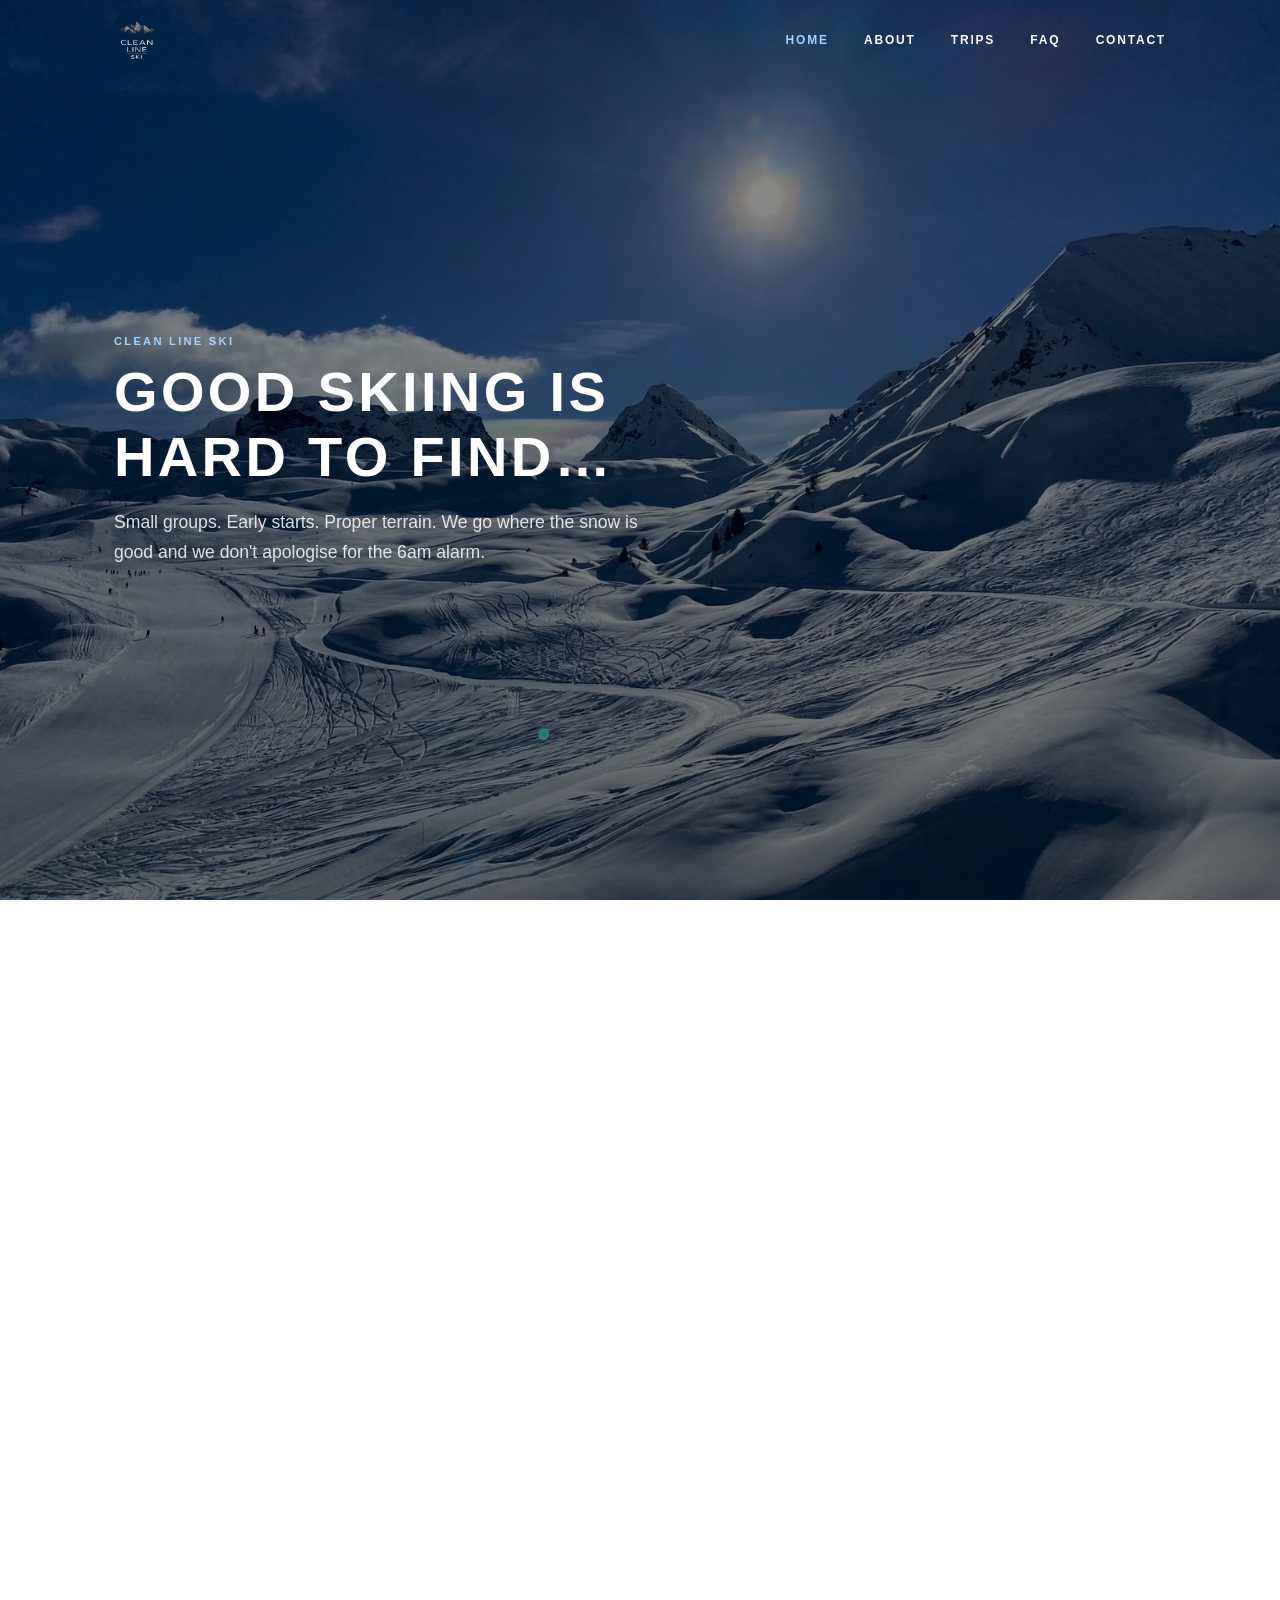
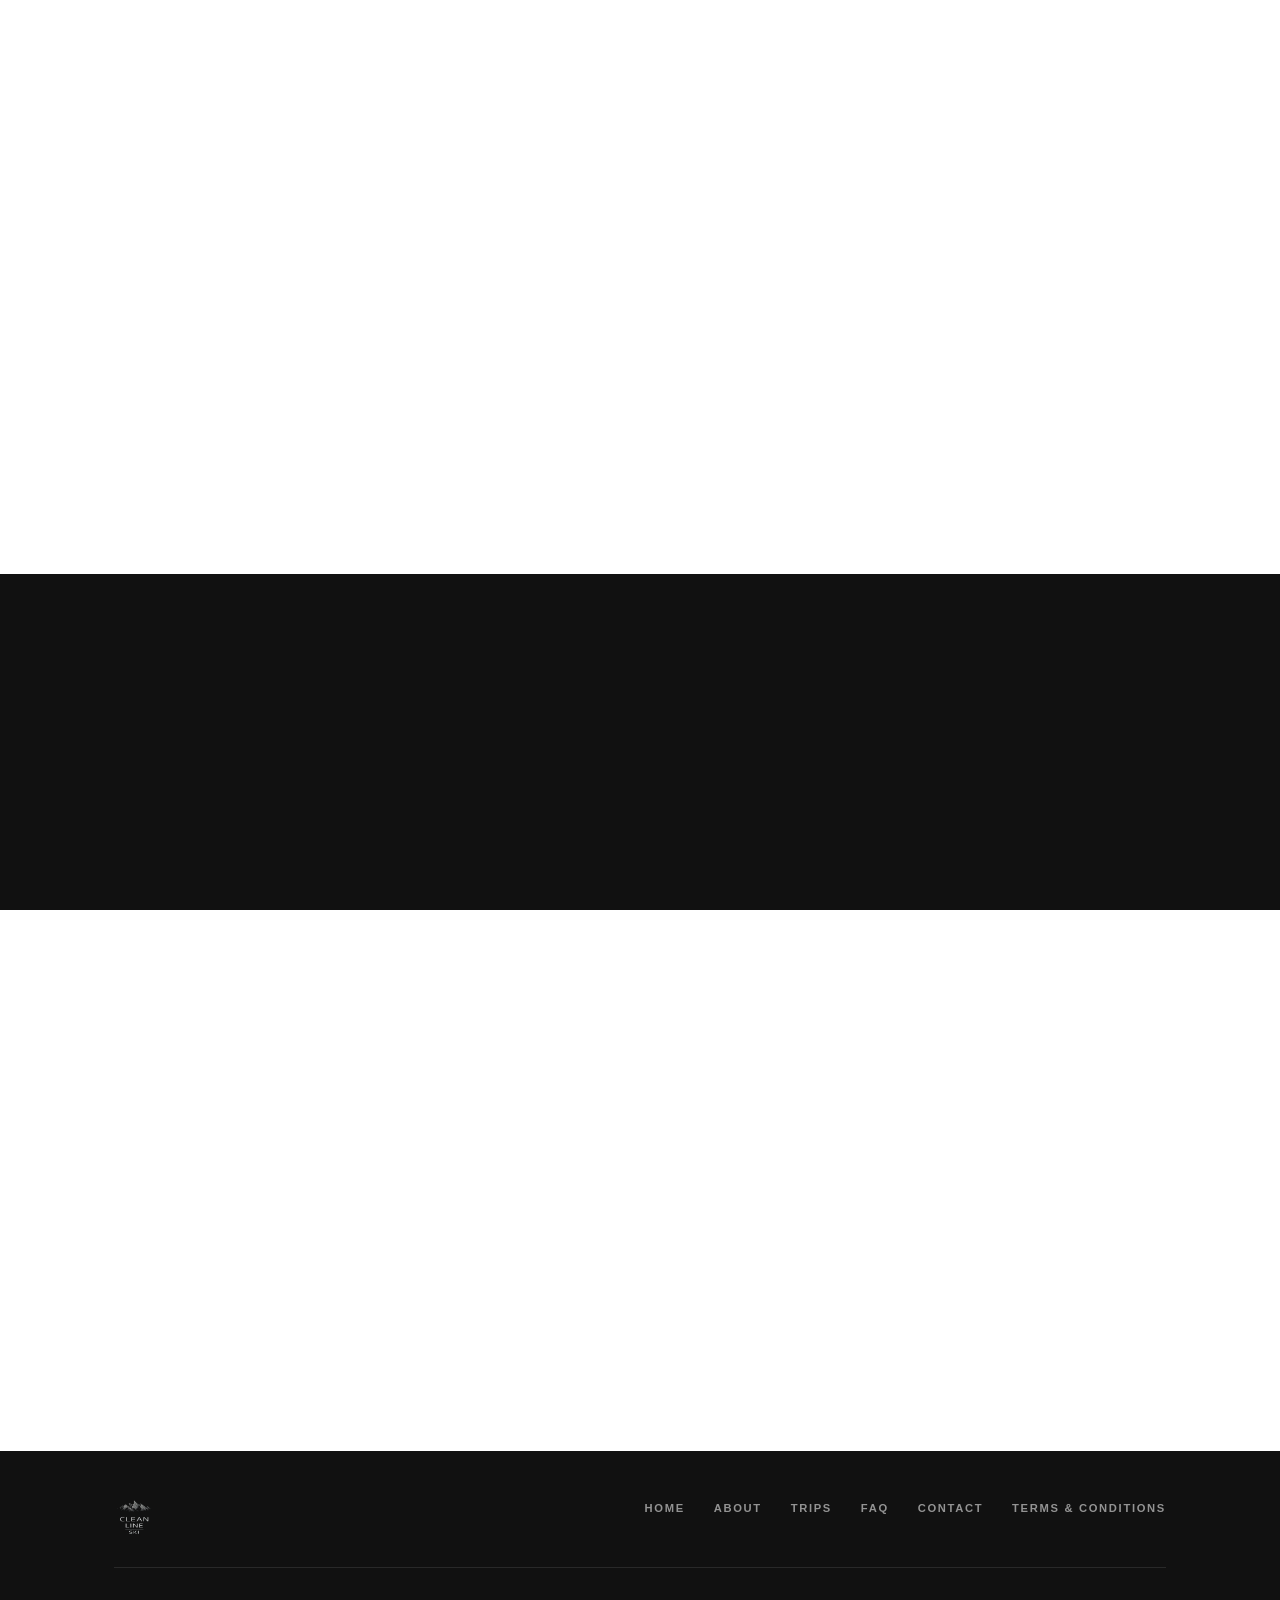
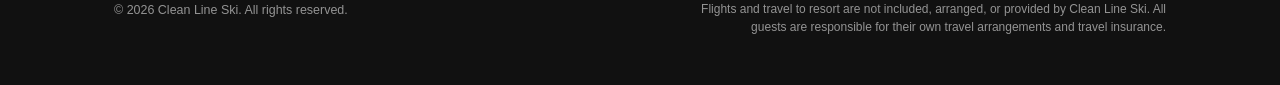
==== index.html @ 4e8e961f "Add files via upload" ====
<!DOCTYPE html>
<html lang="en">
<head>
  <meta charset="UTF-8" />
  <meta name="viewport" content="width=device-width, initial-scale=1.0" />
  <title>Clean Line Ski — Premium Ski Trips for Serious Skiers</title>
  <meta name="description" content="Small-group, guided ski trips to Verbier and Val d'Isère for confident and advanced skiers. Early starts, no compromise, no crowds." />
  <link rel="canonical" href="https://cleanlineski.co.uk/" />

  <!-- OG / Twitter -->
  <meta property="og:type" content="website" />
  <meta property="og:title" content="Clean Line Ski — Premium Ski Trips for Serious Skiers" />
  <meta property="og:description" content="Small-group, guided ski trips to Verbier and Val d'Isère for confident and advanced skiers." />
  <meta property="og:url" content="https://cleanlineski.co.uk/" />
  <meta name="twitter:card" content="summary_large_image" />
  <meta name="twitter:title" content="Clean Line Ski" />
  <meta name="twitter:description" content="Small-group ski trips for serious skiers. No queues, no compromise." />

  <!-- Security -->
  <meta http-equiv="Content-Security-Policy" content="default-src 'self'; style-src 'self' https://fonts.googleapis.com; font-src 'self' https://fonts.gstatic.com; script-src 'self'; img-src 'self' data:; form-action https://formspree.io; connect-src https://formspree.io;" />
  <meta name="referrer" content="strict-origin-when-cross-origin" />

  <!-- Fonts -->
  <link rel="preconnect" href="https://fonts.googleapis.com" />
  <link rel="preconnect" href="https://fonts.gstatic.com" crossorigin />
  <link href="https://fonts.googleapis.com/css2?family=Raleway:wght@500;600;700&family=Inter:wght@300;400;500&display=swap" rel="stylesheet" />

  <link rel="stylesheet" href="css/style.css" />

  <!-- JSON-LD -->
  <script type="application/ld+json">
  {
    "@context": "https://schema.org",
    "@type": "TravelAgency",
    "name": "Clean Line Ski",
    "url": "https://cleanlineski.co.uk",
    "description": "Premium small-group ski trips to Verbier and Val d'Isère for confident and advanced skiers.",
    "email": "info@cleanlineski.co.uk",
    "areaServed": "GB"
  }
  </script>
</head>
<body>

  <a href="#main" class="skip-link">Skip to content</a>

  <!-- NAV -->
  <header class="site-header" role="banner">
    <div class="nav-inner">
      <a href="/" class="nav-logo" aria-label="Clean Line Ski home">
        <img src="images/footer_logo.webp" alt="Clean Line Ski" class="logo-light" />
        <img src="images/logo.webp" alt="Clean Line Ski" class="logo-dark" />
      </a>
      <nav class="nav-links" aria-label="Main navigation">
        <a href="/" class="active">Home</a>
        <a href="about.html">About</a>
        <a href="trips.html">Trips</a>
        <a href="faq.html">FAQ</a>
        <a href="contact.html">Contact</a>
      </nav>
      <button class="nav-toggle" aria-label="Open menu" aria-expanded="false" aria-controls="mobile-nav">
        <span></span><span></span><span></span>
      </button>
    </div>
  </header>

  <!-- MOBILE NAV -->
  <nav id="mobile-nav" class="nav-mobile" aria-label="Mobile navigation">
    <a href="/">Home</a>
    <a href="about.html">About</a>
    <a href="trips.html">Trips</a>
    <a href="faq.html">FAQ</a>
    <a href="contact.html">Contact</a>
  </nav>

  <main id="main">

    <!-- HERO -->
    <section class="hero" aria-label="Hero">
      <div class="hero__bg" role="img" aria-label="Skier on pristine alpine terrain"></div>
      <div class="hero__content">
        <span class="label">Clean Line Ski</span>
        <h1>Good Skiing Is<br />Hard to Find…</h1>
        <p>Small groups. Early starts. Proper terrain. We go where the snow is good and we don't apologise for the 6am alarm.</p>
      </div>
    </section>

    <!-- WHY CLS -->
    <section class="section" id="why">
      <div class="container">
        <div class="why-cls fade-in">
          <div class="why-cls__text">
            <span class="label">The Idea</span>
            <h2>Ski Trips Done Differently</h2>
            <p>Most ski holidays involve battling lift queues, waiting for stragglers, and spending half the day in a restaurant. Clean Line Ski was built on a different premise: get out early, find the good snow, ski with people who share your standards.</p>
            <p>We keep groups small, pick our resorts carefully, and run every trip ourselves. No sales team. No junior guides. Just people who love skiing — operating with a bit of obsession.</p>
            <a href="about.html" class="btn btn--outline">About Us</a>
          </div>
          <div class="why-cls__img">
            <img src="images/hero_image.webp" alt="Clean mountain skiing terrain" loading="lazy" />
          </div>
        </div>
      </div>
    </section>

    <!-- TRIPS TEASER -->
    <section class="section" style="background: var(--surface);" id="trips">
      <div class="container">
        <div class="section-header fade-in">
          <span class="label">2025 / 2026 Season</span>
          <h2>The Trips</h2>
          <p>Two trips. Two iconic resorts. Both deliberately small. Both run properly.</p>
        </div>
        <div class="trip-cards">
          <div class="trip-card fade-in">
            <div class="trip-card__resort">Verbier</div>
            <div class="trip-card__dates">February 2026 · 7 nights</div>
            <div class="trip-card__detail">Max 6 skiers · All-mountain / off-piste</div>
            <div class="trip-card__detail">Advanced / expert level</div>
            <div class="trip-card__price">From £1,950</div>
            <a href="trips.html#verbier" class="btn btn--primary">View Trip</a>
          </div>
          <div class="trip-card fade-in">
            <div class="trip-card__resort">Val d'Isère</div>
            <div class="trip-card__dates">March 2026 · 7 nights</div>
            <div class="trip-card__detail">Max 6 skiers · All-mountain / off-piste</div>
            <div class="trip-card__detail">Confident intermediate+ level</div>
            <div class="trip-card__price">From £1,750</div>
            <a href="trips.html#valdisere" class="btn btn--primary">View Trip</a>
          </div>
          <div class="trip-card fade-in">
            <div class="trip-card__resort">New for 2027</div>
            <div class="trip-card__dates">Dates TBC</div>
            <div class="trip-card__detail">A third resort is in planning</div>
            <div class="trip-card__detail">Register interest for early access</div>
            <div class="trip-card__price">TBC</div>
            <a href="contact.html" class="btn btn--outline">Register Interest</a>
          </div>
        </div>
        <div style="text-align:center; margin-top: 2.5rem;" class="fade-in">
          <a href="trips.html" class="btn btn--primary">View All Trips</a>
        </div>
      </div>
    </section>

    <!-- MANIFESTO -->
    <section class="manifesto" aria-label="Manifesto">
      <div class="manifesto__inner fade-in">
        <p class="manifesto__quote">"We're not interested in the easy option. We're here for the good skiing — the kind you have to earn."</p>
        <p class="manifesto__attr">— Clean Line Ski</p>
      </div>
    </section>

    <!-- WHO IT'S FOR -->
    <section class="section" id="who">
      <div class="container">
        <div style="max-width: 680px;" class="fade-in">
          <span class="label">Who It's For</span>
          <h2>This Trip Is For You If…</h2>
          <ul class="who-list">
            <li>You ski confidently on black runs and want more than that</li>
            <li>You're done with hour-long lift queues and crowded pistes</li>
            <li>You want to be on the hill by 8am, not at the bottom by 11</li>
            <li>You ski with a small group of like-minded people, not a coach party</li>
            <li>You want a trip that's been planned obsessively, not packaged generically</li>
          </ul>
          <a href="contact.html" class="btn btn--primary">Make an Enquiry</a>
        </div>
      </div>
    </section>

  </main>

  <!-- FOOTER -->
  <footer class="site-footer" role="contentinfo">
    <div class="footer-inner">
      <div class="footer-top">
        <a href="/" class="footer-logo" aria-label="Clean Line Ski home">
          <img src="images/footer_logo.webp" alt="Clean Line Ski" />
        </a>
        <nav class="footer-links" aria-label="Footer navigation">
          <a href="/">Home</a>
          <a href="about.html">About</a>
          <a href="trips.html">Trips</a>
          <a href="faq.html">FAQ</a>
          <a href="contact.html">Contact</a>
          <a href="terms.html">Terms &amp; Conditions</a>
        </nav>
      </div>
      <div class="footer-bottom">
        <p class="footer-copyright">&copy; 2026 Clean Line Ski. All rights reserved.</p>
        <p class="footer-compliance">Flights and travel to resort are not included, arranged, or provided by Clean Line Ski. All guests are responsible for their own travel arrangements and travel insurance.</p>
      </div>
    </div>
  </footer>

  <script src="js/main.js"></script>
</body>
</html>
---- css/style.css ----
/* ============================================================
   CLEAN LINE SKI — style.css
   ============================================================ */

/* --- Reset & base ------------------------------------------ */
*, *::before, *::after { box-sizing: border-box; margin: 0; padding: 0; }

html { scroll-behavior: smooth; }

body {
  font-family: 'Inter', sans-serif;
  font-weight: 400;
  font-size: 16px;
  line-height: 1.7;
  color: var(--ink);
  background: var(--white);
}

img { display: block; max-width: 100%; height: auto; }
a { color: inherit; text-decoration: none; }
ul { list-style: none; }
button { cursor: pointer; font-family: inherit; }

/* --- Design tokens ----------------------------------------- */
:root {
  --ink:        #111111;
  --blue:       #1666A8;
  --blue-dark:  #0D4F85;
  --blue-light: #9fd4ff;
  --blue-soft:  #E8F3FB;
  --white:      #FFFFFF;
  --surface:    #F8F8F8;
  --mid:        #6B6B6B;
  --border:     #E0E0DC;
  --max-w:      1100px;
}

/* --- Typography -------------------------------------------- */
h1, h2, h3, h4, h5 {
  font-family: 'Raleway', sans-serif;
  font-weight: 600;
  text-transform: uppercase;
  letter-spacing: 0.06em;
  line-height: 1.15;
}

h1 { font-size: clamp(2rem, 5vw, 3.5rem); }
h2 { font-size: clamp(1.5rem, 3.5vw, 2.5rem); }
h3 { font-size: clamp(1.1rem, 2vw, 1.5rem); }
h4 { font-size: 1rem; letter-spacing: 0.1em; }

p { margin-bottom: 1rem; }
p:last-child { margin-bottom: 0; }

.label {
  font-family: 'Raleway', sans-serif;
  font-weight: 600;
  font-size: 0.7rem;
  letter-spacing: 0.2em;
  text-transform: uppercase;
  color: var(--blue);
  display: block;
  margin-bottom: 0.6rem;
}

/* --- Layout helpers ---------------------------------------- */
.container {
  max-width: var(--max-w);
  margin-inline: auto;
  padding-inline: 1.5rem;
}

.section { padding-block: 5rem; }
.section--sm { padding-block: 3rem; }

.text-center { text-align: center; }
.text-mid { color: var(--mid); }

/* --- Buttons ----------------------------------------------- */
.btn {
  display: inline-block;
  padding: 0.75rem 2rem;
  font-family: 'Raleway', sans-serif;
  font-weight: 700;
  font-size: 0.8rem;
  letter-spacing: 0.12em;
  text-transform: uppercase;
  border-radius: 2px;
  transition: background 0.2s, color 0.2s, border-color 0.2s;
}

.btn--primary {
  background: var(--blue);
  color: var(--white);
  border: 2px solid var(--blue);
}
.btn--primary:hover {
  background: var(--blue-dark);
  border-color: var(--blue-dark);
}

.btn--outline {
  background: transparent;
  color: var(--blue);
  border: 2px solid var(--blue);
}
.btn--outline:hover {
  background: var(--blue);
  color: var(--white);
}

.btn--outline-white {
  background: transparent;
  color: var(--white);
  border: 2px solid var(--white);
}
.btn--outline-white:hover {
  background: var(--white);
  color: var(--ink);
}

/* --- Skip link --------------------------------------------- */
.skip-link {
  position: absolute;
  top: -100%;
  left: 1rem;
  background: var(--blue);
  color: var(--white);
  padding: 0.5rem 1rem;
  z-index: 1000;
  font-size: 0.875rem;
}
.skip-link:focus { top: 0.5rem; }

/* ============================================================
   NAV
   ============================================================ */
.site-header {
  position: fixed;
  top: 0; left: 0; right: 0;
  z-index: 900;
  padding: 1.25rem 0;
  transition: background 0.3s, box-shadow 0.3s, padding 0.3s;
}

.site-header.scrolled {
  background: var(--white);
  box-shadow: 0 1px 6px rgba(0,0,0,0.08);
  padding: 0.9rem 0;
}

.nav-inner {
  max-width: var(--max-w);
  margin-inline: auto;
  padding-inline: 1.5rem;
  display: flex;
  align-items: center;
  justify-content: space-between;
}

.nav-logo img { height: 40px; width: auto; }

/* Logo swap: light logo on dark hero, dark logo on white scrolled nav */
.nav-logo .logo-light { display: block; }
.nav-logo .logo-dark  { display: none; }
.site-header.scrolled .nav-logo .logo-light { display: none; }
.site-header.scrolled .nav-logo .logo-dark  { display: block; }

.nav-links {
  display: flex;
  gap: 2.2rem;
  align-items: center;
}

.nav-links a {
  font-family: 'Raleway', sans-serif;
  font-weight: 700;
  font-size: 0.75rem;
  letter-spacing: 0.15em;
  text-transform: uppercase;
  color: var(--white);
  transition: color 0.2s;
}

.site-header.scrolled .nav-links a { color: var(--ink); }
.nav-links a:hover, .site-header.scrolled .nav-links a:hover { color: var(--blue); }
.nav-links a.active { color: var(--blue); }

/* On transparent nav (dark hero behind) — use light blue for hover/active */
.site-header:not(.scrolled) .nav-links a:hover,
.site-header:not(.scrolled) .nav-links a.active { color: var(--blue-light); }

/* Hamburger */
.nav-toggle {
  display: none;
  flex-direction: column;
  gap: 5px;
  background: none;
  border: none;
  padding: 4px;
  cursor: pointer;
}
.nav-toggle span {
  display: block;
  width: 24px;
  height: 2px;
  background: var(--white);
  transition: background 0.3s, transform 0.3s, opacity 0.3s;
  border-radius: 2px;
}
.site-header.scrolled .nav-toggle span { background: var(--ink); }

.nav-toggle.open span:nth-child(1) { transform: translateY(7px) rotate(45deg); }
.nav-toggle.open span:nth-child(2) { opacity: 0; }
.nav-toggle.open span:nth-child(3) { transform: translateY(-7px) rotate(-45deg); }

/* Mobile nav */
.nav-mobile {
  display: none;
  position: fixed;
  inset: 0;
  background: var(--ink);
  z-index: 800;
  flex-direction: column;
  align-items: center;
  justify-content: center;
  gap: 2.5rem;
}
.nav-mobile.open { display: flex; }
.nav-mobile a {
  font-family: 'Raleway', sans-serif;
  font-weight: 700;
  font-size: 1.6rem;
  letter-spacing: 0.1em;
  text-transform: uppercase;
  color: var(--white);
  transition: color 0.2s;
}
.nav-mobile a:hover { color: var(--blue-light); }

/* ============================================================
   HERO
   ============================================================ */
.hero {
  position: relative;
  min-height: 100svh;
  display: flex;
  align-items: center;
  overflow: hidden;
}

.hero--text-only {
  min-height: 26rem;
  background: var(--ink);
  display: flex;
  align-items: flex-end;
  padding-bottom: 4rem;
}

.hero__bg {
  position: absolute;
  inset: 0;
  background-image: url('../images/hero_image.webp');
  background-size: cover;
  background-position: center;
  z-index: 0;
}
.hero__bg::after {
  content: '';
  position: absolute;
  inset: 0;
  background: linear-gradient(to bottom, rgba(0,0,0,0.45) 0%, rgba(0,0,0,0.55) 100%);
}

.hero__content {
  position: relative;
  z-index: 1;
  max-width: var(--max-w);
  margin-inline: auto;
  padding-inline: 1.5rem;
  width: 100%;
}

.hero--text-only .hero__content { max-width: var(--max-w); }

.hero h1 { color: var(--white); max-width: 820px; }
.hero p { color: rgba(255,255,255,0.85); max-width: 560px; margin-top: 1.2rem; font-size: 1.1rem; }
.hero .hero-cta { margin-top: 2rem; display: flex; gap: 1rem; flex-wrap: wrap; }

/* Labels on dark hero backgrounds use light blue */
.hero .label { color: var(--blue-light); }

/* ============================================================
   HOME — SECTIONS
   ============================================================ */

/* Why CLS */
.why-cls {
  display: grid;
  grid-template-columns: 1fr 1fr;
  gap: 4rem;
  align-items: center;
}
.why-cls__img { border-radius: 2px; overflow: hidden; }
.why-cls__img img { width: 100%; height: 420px; object-fit: cover; }
.why-cls__text { order: -1; }
.why-cls__text h2 { margin-bottom: 1.2rem; }
.why-cls__text p { color: var(--mid); }
.why-cls__text .btn { margin-top: 1.5rem; }

/* Trip cards */
.trip-cards {
  display: grid;
  grid-template-columns: repeat(3, 1fr);
  gap: 1.5rem;
  margin-top: 2.5rem;
}

.trip-card {
  background: var(--surface);
  border: 1px solid var(--border);
  border-radius: 2px;
  padding: 2rem;
  transition: box-shadow 0.2s, transform 0.2s;
}
.trip-card:hover { box-shadow: 0 6px 24px rgba(0,0,0,0.08); transform: translateY(-2px); }
.trip-card__resort { font-family: 'Raleway', sans-serif; font-weight: 700; font-size: 1.15rem; text-transform: uppercase; letter-spacing: 0.08em; margin-bottom: 0.3rem; }
.trip-card__dates { font-size: 0.85rem; color: var(--mid); margin-bottom: 0.75rem; }
.trip-card__detail { font-size: 0.85rem; color: var(--mid); margin-bottom: 0.3rem; }
.trip-card__price { font-family: 'Raleway', sans-serif; font-weight: 700; font-size: 1.3rem; color: var(--blue); margin-top: 1rem; margin-bottom: 1.2rem; }
.trip-card .btn { width: 100%; text-align: center; }

/* Section header */
.section-header { margin-bottom: 3rem; }
.section-header h2 { margin-bottom: 0.6rem; }
.section-header p { color: var(--mid); max-width: 560px; }

/* Manifesto */
.manifesto {
  background: var(--ink);
  padding-block: 5rem;
}
.manifesto__inner {
  max-width: 800px;
  margin-inline: auto;
  padding-inline: 1.5rem;
  text-align: center;
}
.manifesto__quote {
  font-family: 'Raleway', sans-serif;
  font-weight: 700;
  font-size: clamp(1.4rem, 3vw, 2.1rem);
  letter-spacing: 0.04em;
  text-transform: uppercase;
  color: var(--white);
  line-height: 1.3;
}
.manifesto__attr { color: rgba(255,255,255,0.45); font-size: 0.8rem; letter-spacing: 0.15em; text-transform: uppercase; margin-top: 1.5rem; }

/* Who it's for */
.who-list {
  max-width: 680px;
  display: flex;
  flex-direction: column;
  gap: 0.8rem;
  margin-top: 1.8rem;
  margin-bottom: 2rem;
}
.who-list li {
  display: flex;
  align-items: flex-start;
  gap: 0.8rem;
  font-size: 1rem;
  color: var(--mid);
}
.who-list li::before {
  content: '→';
  color: var(--blue);
  font-weight: 700;
  flex-shrink: 0;
  margin-top: 0.1rem;
}

/* ============================================================
   ABOUT
   ============================================================ */
.story-block {
  max-width: 700px;
  margin-inline: auto;
  text-align: center;
  color: var(--mid);
}
.story-block h2 { margin-bottom: 1.5rem; color: var(--ink); }

.presence {
  display: grid;
  grid-template-columns: 1fr 1fr;
  gap: 4rem;
  align-items: center;
}
.presence__img { border-radius: 2px; overflow: hidden; }
.presence__img img { width: 100%; height: 400px; object-fit: cover; }
.presence__text h2 { margin-bottom: 1rem; }
.presence__text p { color: var(--mid); }

/* Values */
.values-list {
  margin-top: 2.5rem;
  border-top: 1px solid var(--border);
}
.values-list__item {
  display: grid;
  grid-template-columns: 220px 1fr;
  gap: 2rem;
  padding: 1.6rem 0;
  border-bottom: 1px solid var(--border);
  align-items: start;
}
.values-list__label {
  font-family: 'Raleway', sans-serif;
  font-weight: 700;
  font-size: 0.85rem;
  letter-spacing: 0.12em;
  text-transform: uppercase;
  color: var(--blue);
  padding-top: 0.1rem;
}
.values-list__desc { color: var(--mid); }

/* CTA section */
.cta-section {
  background: var(--surface);
  text-align: center;
  padding-block: 4rem;
}
.cta-section h2 { margin-bottom: 0.8rem; }
.cta-section p { color: var(--mid); margin-bottom: 2rem; }

/* ============================================================
   TRIPS
   ============================================================ */
.trip-block {
  background: var(--white);
  border: 1px solid var(--border);
  border-radius: 2px;
  overflow: hidden;
  margin-bottom: 2rem;
}
.trip-block + .trip-block { margin-top: 0; }

.trip-block__header {
  background: var(--ink);
  color: var(--white);
  padding: 1.8rem 2rem;
  display: flex;
  justify-content: space-between;
  align-items: flex-start;
  flex-wrap: wrap;
  gap: 0.5rem;
}
.trip-block__title { font-family: 'Raleway', sans-serif; font-weight: 700; font-size: 1.6rem; text-transform: uppercase; letter-spacing: 0.08em; }
.trip-block__dates { font-size: 0.85rem; color: rgba(255,255,255,0.6); text-transform: uppercase; letter-spacing: 0.1em; margin-top: 0.2rem; }
.trip-block__price { font-family: 'Raleway', sans-serif; font-weight: 700; font-size: 1.8rem; color: var(--white); text-align: right; }
.trip-block__price-label { font-size: 0.7rem; letter-spacing: 0.12em; text-transform: uppercase; color: rgba(255,255,255,0.5); display: block; text-align: right; }

.trip-block__body { padding: 2rem; }

.trip-meta {
  display: flex;
  flex-wrap: wrap;
  gap: 0.6rem 2rem;
  margin-bottom: 1.5rem;
  padding-bottom: 1.5rem;
  border-bottom: 1px solid var(--border);
}
.trip-meta__item { font-size: 0.85rem; }
.trip-meta__item strong { font-weight: 600; display: block; text-transform: uppercase; font-size: 0.7rem; letter-spacing: 0.12em; color: var(--mid); }

.trip-block__desc { color: var(--mid); margin-bottom: 1.5rem; }

.trip-availability {
  display: inline-block;
  font-size: 0.75rem;
  font-weight: 600;
  text-transform: uppercase;
  letter-spacing: 0.1em;
  padding: 0.3rem 0.8rem;
  border-radius: 2px;
  margin-bottom: 1.2rem;
}
.trip-availability--open { background: #E6F4EA; color: #2E7D32; }
.trip-availability--limited { background: #FFF3E0; color: #E65100; }

.trip-block__actions { display: flex; gap: 1rem; flex-wrap: wrap; align-items: center; }

/* Compliance block */
.compliance-block {
  background: var(--blue-soft);
  border: 1px solid #C5DFF0;
  border-radius: 2px;
  padding: 1.5rem 2rem;
  margin-top: 3rem;
}
.compliance-block h3 { font-size: 0.8rem; letter-spacing: 0.15em; margin-bottom: 0.6rem; color: var(--ink); }
.compliance-block p { font-size: 0.85rem; color: var(--mid); }

/* ============================================================
   FAQ
   ============================================================ */
.faq-list { max-width: 780px; margin-inline: auto; margin-top: 1rem; }

.faq-item { border-bottom: 1px solid var(--border); }
.faq-item:first-child { border-top: 1px solid var(--border); }

.faq-question {
  width: 100%;
  display: flex;
  justify-content: space-between;
  align-items: center;
  gap: 1rem;
  background: none;
  border: none;
  padding: 1.3rem 0;
  text-align: left;
  font-family: 'Raleway', sans-serif;
  font-weight: 700;
  font-size: 0.95rem;
  letter-spacing: 0.05em;
  text-transform: uppercase;
  color: var(--ink);
  transition: color 0.2s;
}
.faq-question:hover { color: var(--blue); }
.faq-question[aria-expanded="true"] { color: var(--blue); }

.faq-icon {
  flex-shrink: 0;
  width: 20px;
  height: 20px;
  border: 2px solid currentColor;
  border-radius: 50%;
  display: flex;
  align-items: center;
  justify-content: center;
  font-size: 1rem;
  line-height: 1;
  transition: transform 0.3s;
}
.faq-question[aria-expanded="true"] .faq-icon { transform: rotate(45deg); }

.faq-answer {
  display: none;
  padding-bottom: 1.3rem;
  color: var(--mid);
  font-size: 0.95rem;
}
.faq-answer.open { display: block; }

/* ============================================================
   CONTACT
   ============================================================ */
.contact-grid {
  display: grid;
  grid-template-columns: 1fr 1fr;
  gap: 5rem;
  align-items: start;
}

.contact-info h2 { margin-bottom: 1rem; }
.contact-info p { color: var(--mid); }
.contact-info .contact-email { display: block; margin-top: 1.5rem; font-family: 'Raleway', sans-serif; font-weight: 700; font-size: 1rem; color: var(--blue); letter-spacing: 0.05em; }
.contact-info .contact-email:hover { color: var(--blue-dark); text-decoration: underline; }

.form-group { margin-bottom: 1.2rem; }
.form-group label {
  display: block;
  font-family: 'Raleway', sans-serif;
  font-weight: 700;
  font-size: 0.7rem;
  letter-spacing: 0.15em;
  text-transform: uppercase;
  margin-bottom: 0.4rem;
  color: var(--ink);
}
.form-group input,
.form-group select,
.form-group textarea {
  width: 100%;
  padding: 0.75rem 1rem;
  border: 1px solid var(--border);
  border-radius: 2px;
  font-family: 'Inter', sans-serif;
  font-size: 0.9rem;
  color: var(--ink);
  background: var(--white);
  transition: border-color 0.2s;
  -webkit-appearance: none;
  appearance: none;
}
.form-group select {
  background-image: url("data:image/svg+xml,%3Csvg xmlns='http://www.w3.org/2000/svg' width='12' height='8' viewBox='0 0 12 8'%3E%3Cpath d='M1 1l5 5 5-5' stroke='%236B6B6B' stroke-width='1.5' fill='none' stroke-linecap='round'/%3E%3C/svg%3E");
  background-repeat: no-repeat;
  background-position: right 1rem center;
  padding-right: 2.5rem;
  cursor: pointer;
}
.form-group input:focus,
.form-group select:focus,
.form-group textarea:focus {
  outline: none;
  border-color: var(--blue);
  box-shadow: 0 0 0 3px rgba(22,102,168,0.1);
}
.form-group textarea { resize: vertical; min-height: 120px; }
.form-note { font-size: 0.78rem; color: var(--mid); margin-top: 0.3rem; }

.form-submit { margin-top: 0.5rem; }
.form-submit .btn { width: 100%; text-align: center; }

.form-msg {
  display: none;
  margin-top: 1rem;
  padding: 1rem;
  border-radius: 2px;
  font-size: 0.9rem;
  text-align: center;
}
.form-msg.success { background: #E6F4EA; color: #2E7D32; display: block; }
.form-msg.error { background: #FDE8E8; color: #C0392B; display: block; }

.compliance-text { font-size: 0.78rem; color: var(--mid); margin-top: 1rem; line-height: 1.5; }

/* ============================================================
   TERMS
   ============================================================ */
.terms-body {
  max-width: 780px;
  margin-inline: auto;
}
.terms-section { margin-bottom: 3rem; }
.terms-section h2 { font-size: 1rem; letter-spacing: 0.15em; margin-bottom: 1rem; border-bottom: 2px solid var(--blue); padding-bottom: 0.5rem; display: inline-block; }
.terms-section p, .terms-section li { color: var(--mid); margin-bottom: 0.6rem; font-size: 0.95rem; }
.terms-section ul { margin-left: 1.2rem; list-style: disc; }
.terms-section ul li { margin-bottom: 0.4rem; }

/* ============================================================
   FOOTER
   ============================================================ */
.site-footer {
  background: var(--ink);
  color: rgba(255,255,255,0.55);
  padding-block: 3rem;
}
.footer-inner {
  max-width: var(--max-w);
  margin-inline: auto;
  padding-inline: 1.5rem;
}
.footer-top {
  display: flex;
  justify-content: space-between;
  align-items: flex-start;
  gap: 2rem;
  flex-wrap: wrap;
  margin-bottom: 2rem;
  padding-bottom: 2rem;
  border-bottom: 1px solid rgba(255,255,255,0.1);
}
.footer-logo img { height: 36px; width: auto; opacity: 0.9; }
.footer-links { display: flex; flex-wrap: wrap; gap: 0.5rem 1.8rem; }
.footer-links a {
  font-family: 'Raleway', sans-serif;
  font-weight: 700;
  font-size: 0.7rem;
  letter-spacing: 0.15em;
  text-transform: uppercase;
  color: rgba(255,255,255,0.55);
  transition: color 0.2s;
}
.footer-links a:hover { color: var(--white); }
.footer-bottom {
  display: flex;
  justify-content: space-between;
  align-items: center;
  flex-wrap: wrap;
  gap: 1rem;
}
.footer-copyright { font-size: 0.78rem; }
.footer-compliance { font-size: 0.75rem; max-width: 500px; text-align: right; line-height: 1.5; }

/* ============================================================
   FADE-IN ANIMATION
   ============================================================ */
.fade-in {
  opacity: 0;
  transform: translateY(20px);
  transition: opacity 0.6s ease, transform 0.6s ease;
}
.fade-in.visible {
  opacity: 1;
  transform: translateY(0);
}

/* ============================================================
   RESPONSIVE
   ============================================================ */
@media (max-width: 900px) {
  .why-cls { grid-template-columns: 1fr; gap: 2rem; }
  .why-cls__text { order: 0; }
  .why-cls__img img { height: 300px; }

  .trip-cards { grid-template-columns: 1fr 1fr; }

  .presence { grid-template-columns: 1fr; gap: 2rem; }
  .presence__img img { height: 300px; }

  .values-list__item { grid-template-columns: 1fr; gap: 0.4rem; }

  .contact-grid { grid-template-columns: 1fr; gap: 3rem; }
}

@media (max-width: 768px) {
  .nav-links { display: none; }
  .nav-toggle { display: flex; }

  .section { padding-block: 3.5rem; }

  .trip-cards { grid-template-columns: 1fr; }
  .trip-block__header { flex-direction: column; }
  .trip-block__price { text-align: left; }
  .trip-block__price-label { text-align: left; }

  .footer-top { flex-direction: column; }
  .footer-bottom { flex-direction: column; text-align: center; }
  .footer-compliance { text-align: center; max-width: 100%; }
}

@media (max-width: 480px) {
  h1 { font-size: 1.8rem; }
  h2 { font-size: 1.35rem; }

  .btn { padding: 0.65rem 1.5rem; }

  .hero--text-only { min-height: 20rem; padding-bottom: 2.5rem; }

  .manifesto__quote { font-size: 1.2rem; }
}
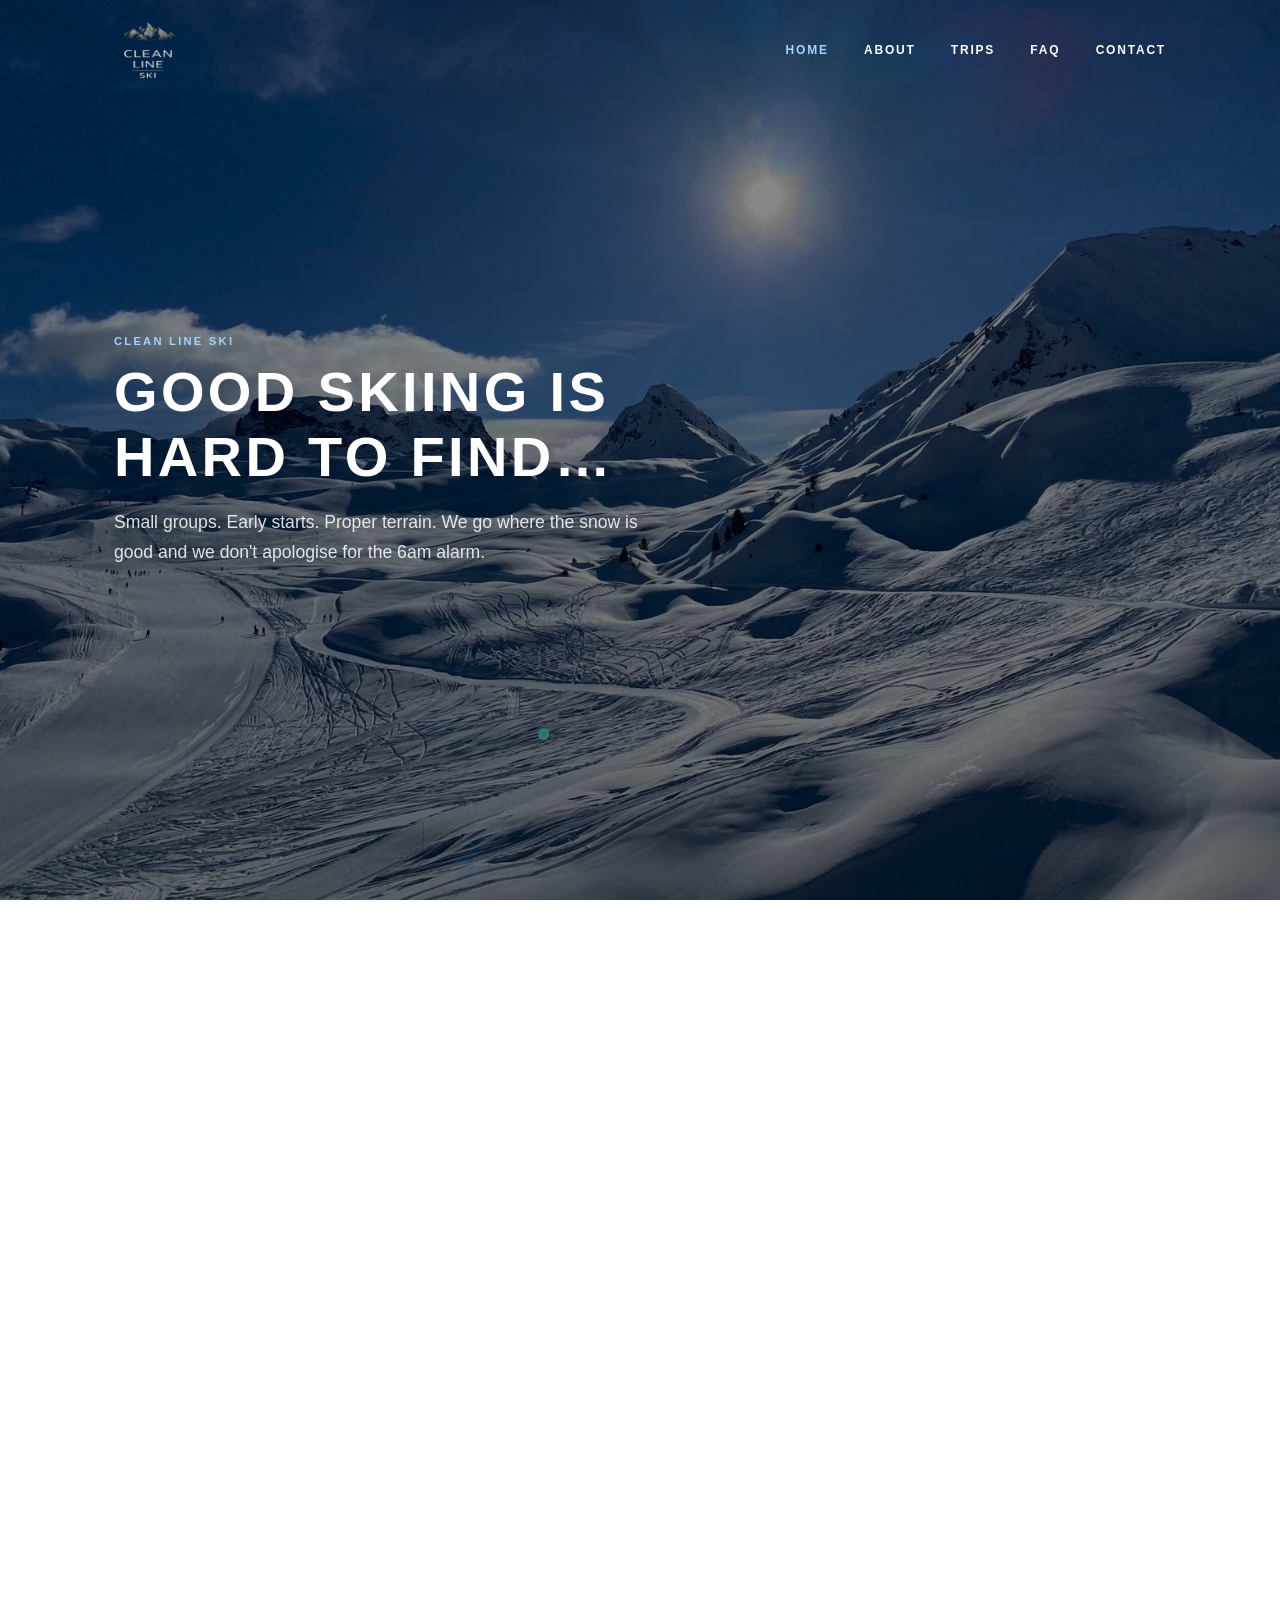
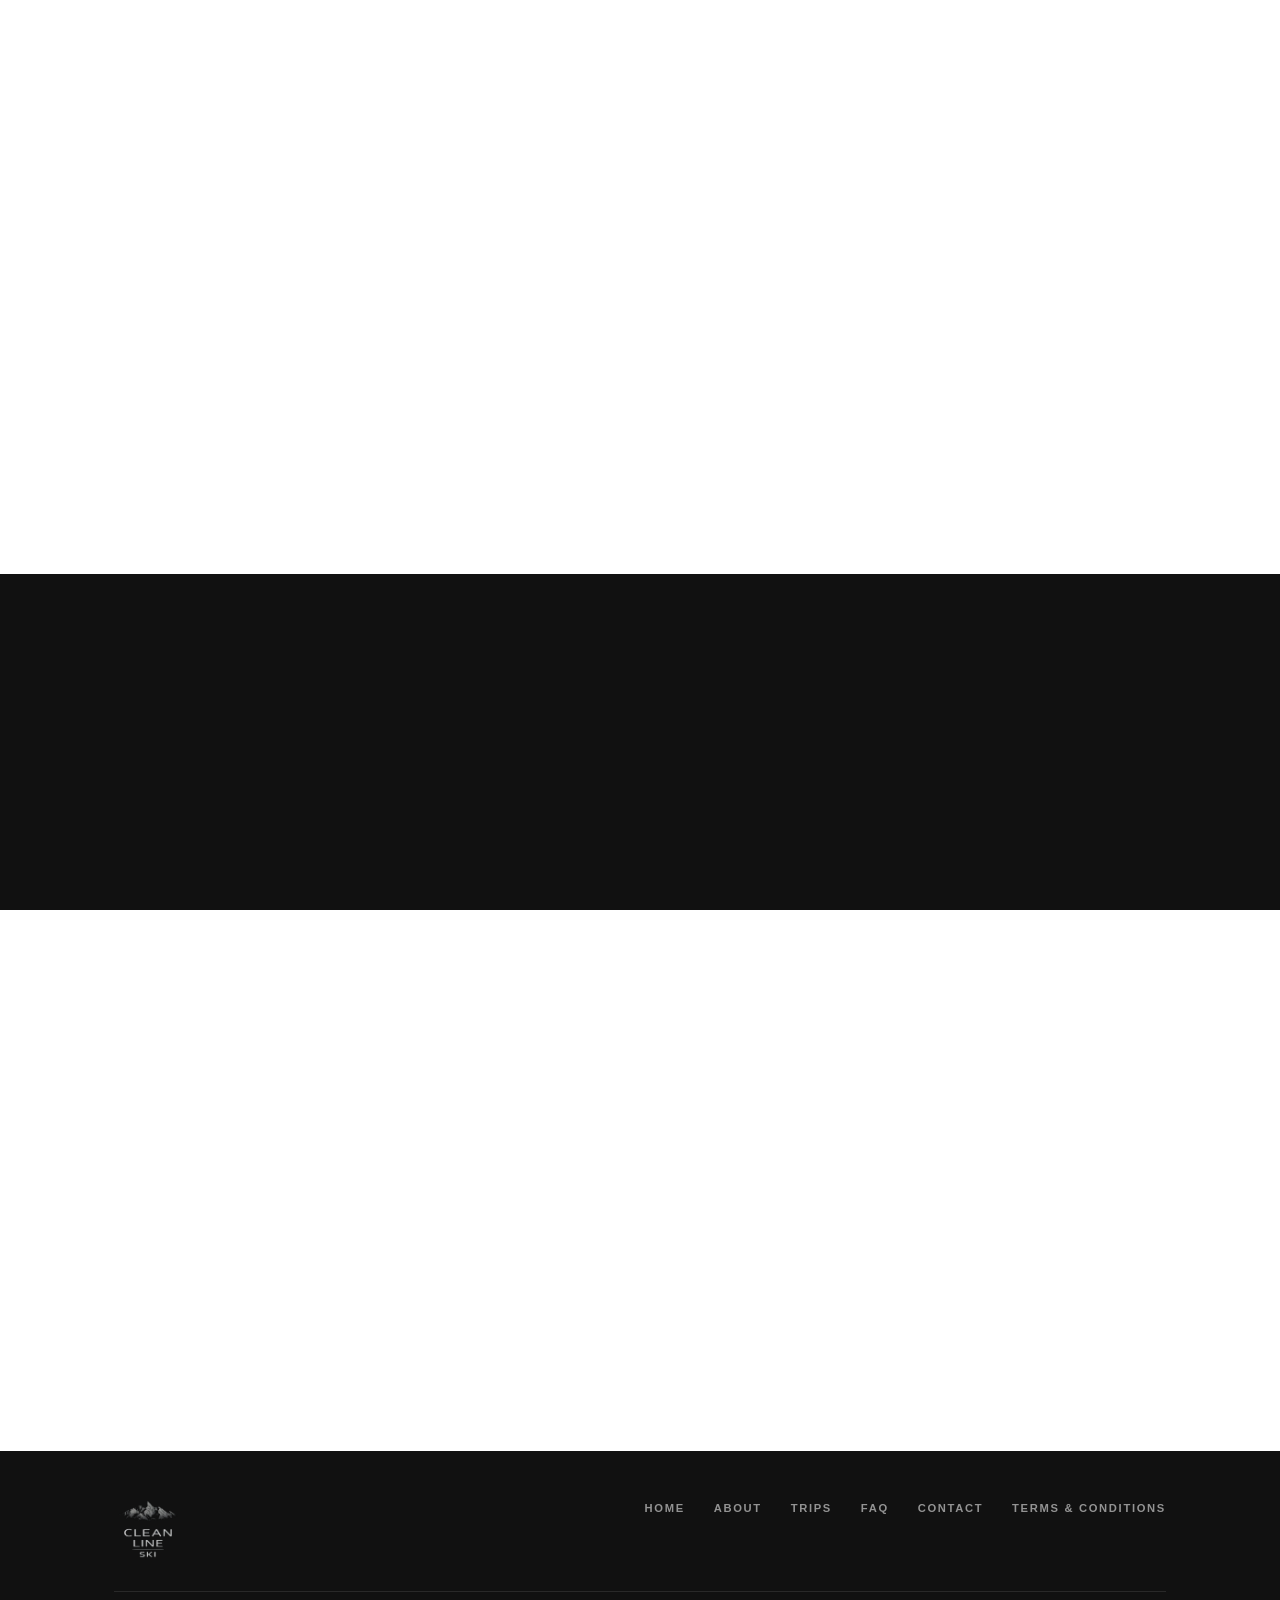
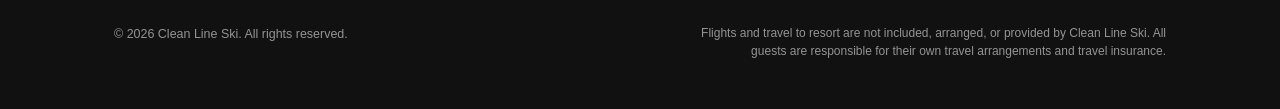
==== commit 2ae11e34: "Add files via upload" ====
--- a/index.html
+++ b/index.html
@@ -25,6 +25,7 @@
   <link rel="preconnect" href="https://fonts.gstatic.com" crossorigin />
   <link href="https://fonts.googleapis.com/css2?family=Raleway:wght@500;600;700&family=Inter:wght@300;400;500&display=swap" rel="stylesheet" />
 
+  <link rel="icon" type="image/svg+xml" href="favicon.svg" />
   <link rel="stylesheet" href="css/style.css" />
 
   <!-- JSON-LD -->
@@ -47,12 +48,12 @@
   <!-- NAV -->
   <header class="site-header" role="banner">
     <div class="nav-inner">
-      <a href="/" class="nav-logo" aria-label="Clean Line Ski home">
+      <a href="index.html" class="nav-logo" aria-label="Clean Line Ski home">
         <img src="images/footer_logo.webp" alt="Clean Line Ski" class="logo-light" />
         <img src="images/logo.webp" alt="Clean Line Ski" class="logo-dark" />
       </a>
       <nav class="nav-links" aria-label="Main navigation">
-        <a href="/" class="active">Home</a>
+        <a href="index.html" class="active">Home</a>
         <a href="about.html">About</a>
         <a href="trips.html">Trips</a>
         <a href="faq.html">FAQ</a>
@@ -66,7 +67,7 @@
 
   <!-- MOBILE NAV -->
   <nav id="mobile-nav" class="nav-mobile" aria-label="Mobile navigation">
-    <a href="/">Home</a>
+    <a href="index.html">Home</a>
     <a href="about.html">About</a>
     <a href="trips.html">Trips</a>
     <a href="faq.html">FAQ</a>
@@ -175,11 +176,11 @@
   <footer class="site-footer" role="contentinfo">
     <div class="footer-inner">
       <div class="footer-top">
-        <a href="/" class="footer-logo" aria-label="Clean Line Ski home">
+        <a href="index.html" class="footer-logo" aria-label="Clean Line Ski home">
           <img src="images/footer_logo.webp" alt="Clean Line Ski" />
         </a>
         <nav class="footer-links" aria-label="Footer navigation">
-          <a href="/">Home</a>
+          <a href="index.html">Home</a>
           <a href="about.html">About</a>
           <a href="trips.html">Trips</a>
           <a href="faq.html">FAQ</a>
--- a/css/style.css
+++ b/css/style.css
@@ -158,7 +158,7 @@
   justify-content: space-between;
 }
 
-.nav-logo img { height: 40px; width: auto; }
+.nav-logo img { height: 60px; width: auto; }
 
 /* Logo swap: light logo on dark hero, dark logo on white scrolled nav */
 .nav-logo .logo-light { display: block; }
@@ -666,7 +666,7 @@
   padding-bottom: 2rem;
   border-bottom: 1px solid rgba(255,255,255,0.1);
 }
-.footer-logo img { height: 36px; width: auto; opacity: 0.9; }
+.footer-logo img { height: 60px; width: auto; opacity: 0.9; }
 .footer-links { display: flex; flex-wrap: wrap; gap: 0.5rem 1.8rem; }
 .footer-links a {
   font-family: 'Raleway', sans-serif;
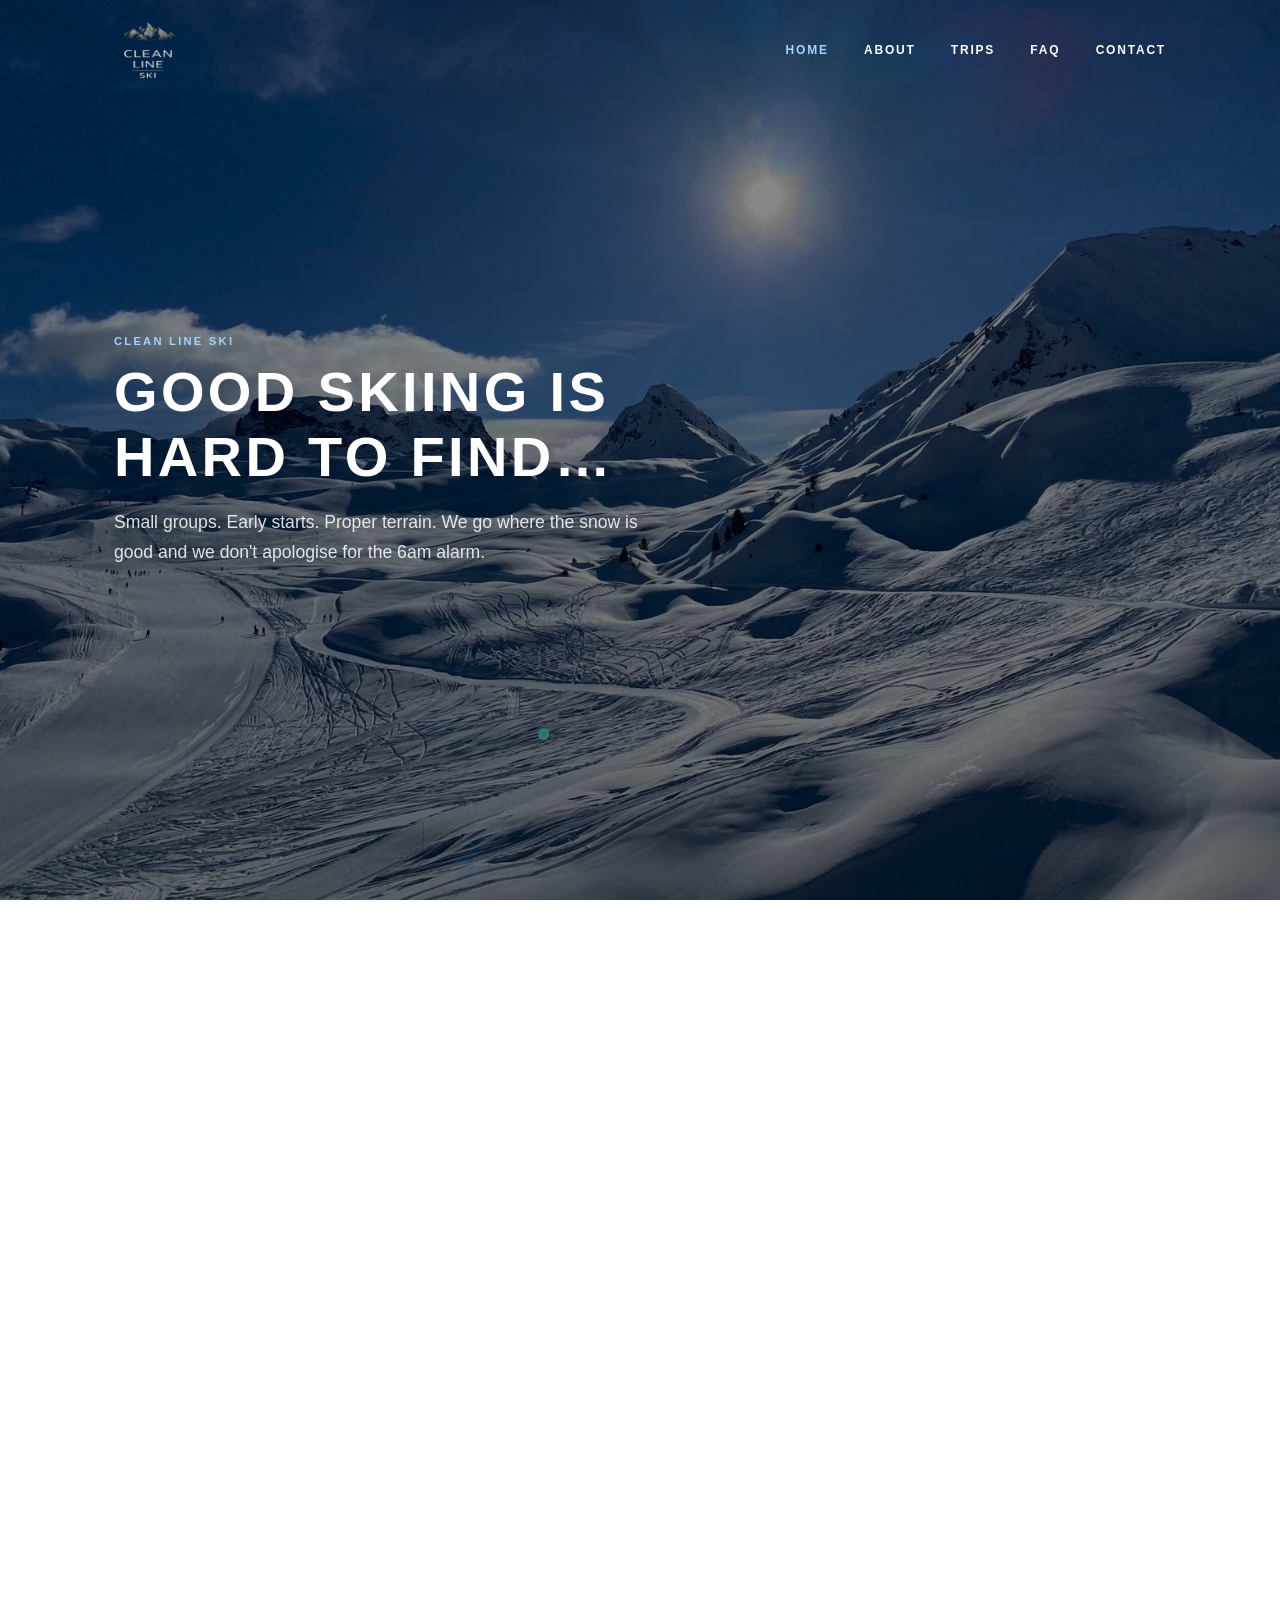
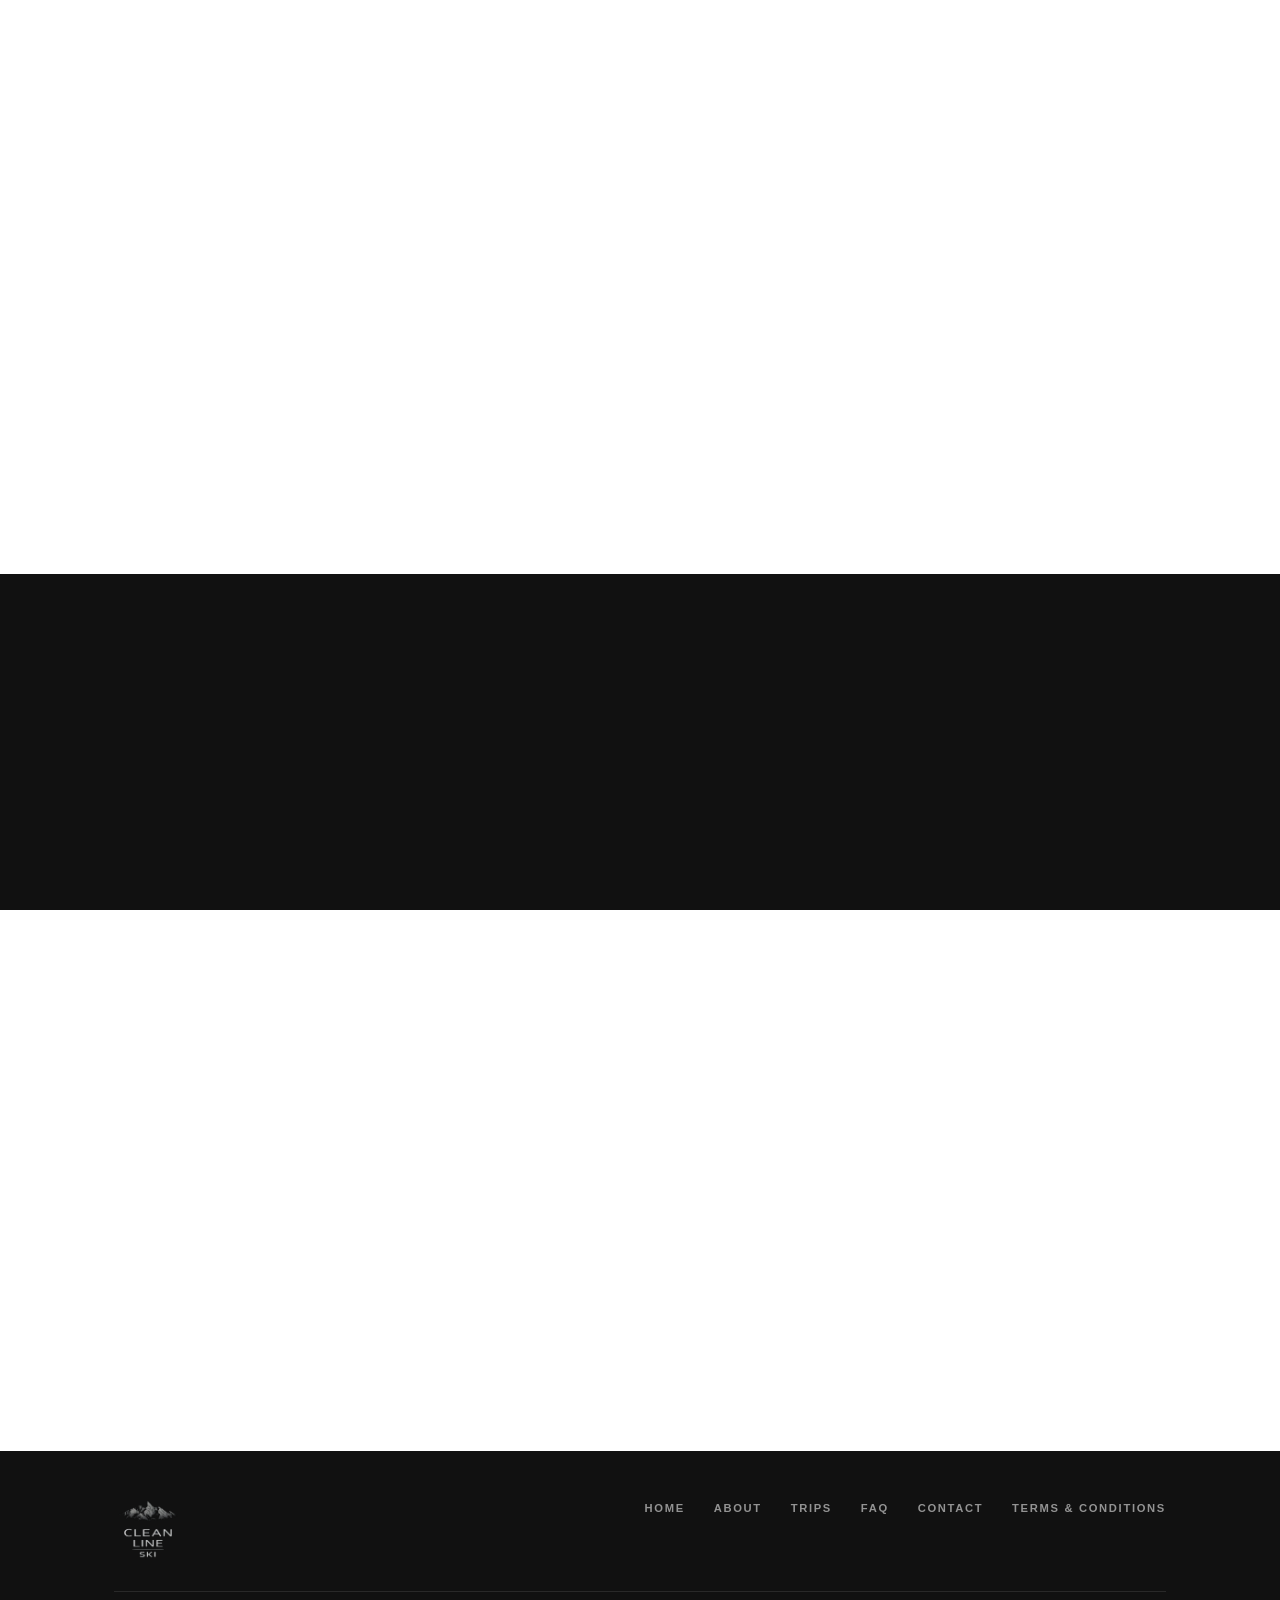
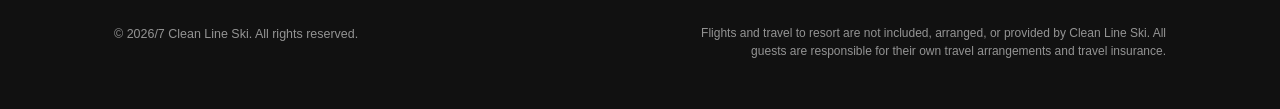
==== commit 6cf7f102: "Testing repository" ====
--- a/index.html
+++ b/index.html
@@ -189,7 +189,7 @@
         </nav>
       </div>
       <div class="footer-bottom">
-        <p class="footer-copyright">&copy; 2026 Clean Line Ski. All rights reserved.</p>
+        <p class="footer-copyright">&copy; 2026/7 Clean Line Ski. All rights reserved.</p>
         <p class="footer-compliance">Flights and travel to resort are not included, arranged, or provided by Clean Line Ski. All guests are responsible for their own travel arrangements and travel insurance.</p>
       </div>
     </div>
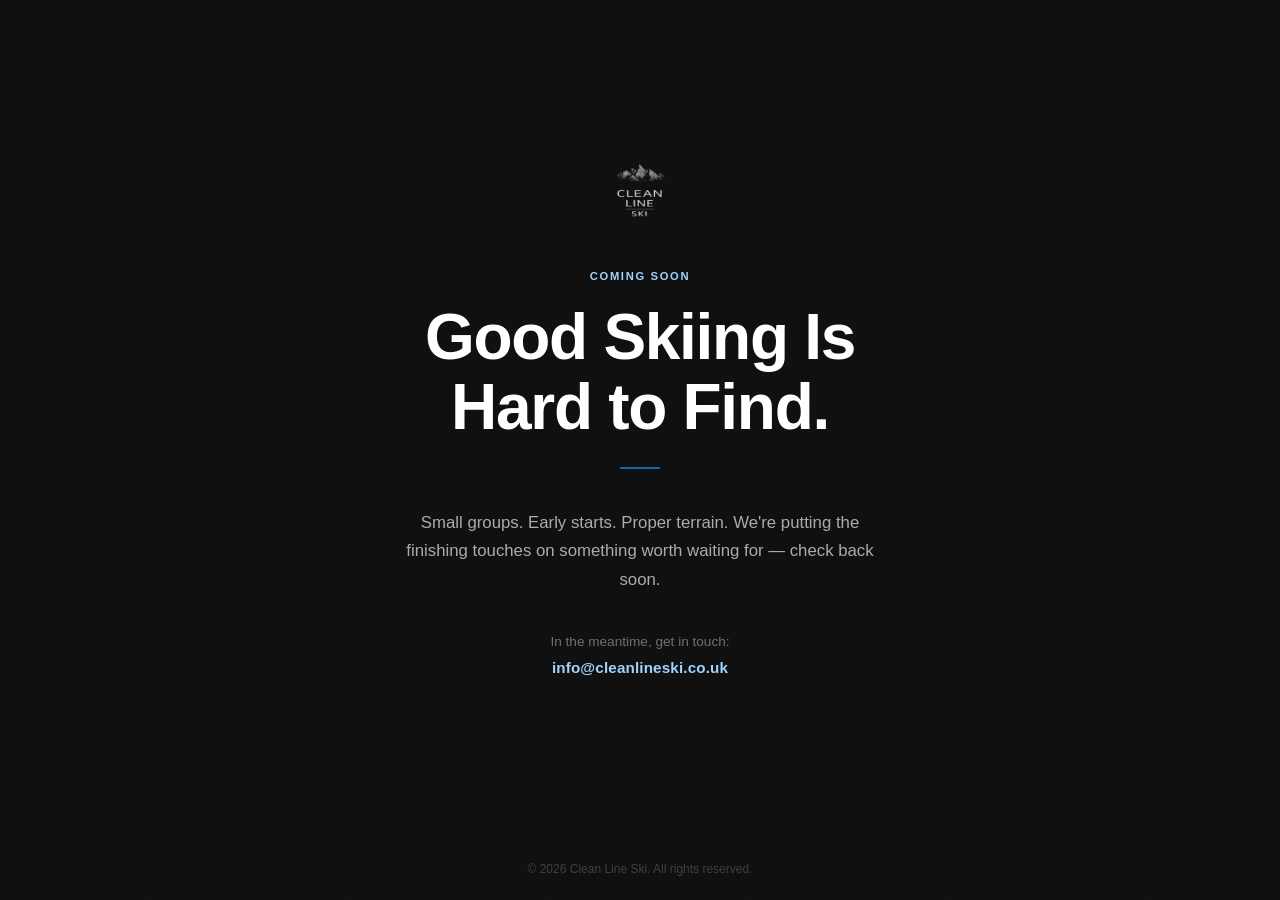
==== commit 5244b97a: "holding and index" ====
--- a/index.html
+++ b/index.html
@@ -3,22 +3,9 @@
 <head>
   <meta charset="UTF-8" />
   <meta name="viewport" content="width=device-width, initial-scale=1.0" />
-  <title>Clean Line Ski — Premium Ski Trips for Serious Skiers</title>
-  <meta name="description" content="Small-group, guided ski trips to Verbier and Val d'Isère for confident and advanced skiers. Early starts, no compromise, no crowds." />
-  <link rel="canonical" href="https://cleanlineski.co.uk/" />
-
-  <!-- OG / Twitter -->
-  <meta property="og:type" content="website" />
-  <meta property="og:title" content="Clean Line Ski — Premium Ski Trips for Serious Skiers" />
-  <meta property="og:description" content="Small-group, guided ski trips to Verbier and Val d'Isère for confident and advanced skiers." />
-  <meta property="og:url" content="https://cleanlineski.co.uk/" />
-  <meta name="twitter:card" content="summary_large_image" />
-  <meta name="twitter:title" content="Clean Line Ski" />
-  <meta name="twitter:description" content="Small-group ski trips for serious skiers. No queues, no compromise." />
-
-  <!-- Security -->
-  <meta http-equiv="Content-Security-Policy" content="default-src 'self'; style-src 'self' https://fonts.googleapis.com; font-src 'self' https://fonts.gstatic.com; script-src 'self'; img-src 'self' data:; form-action https://formspree.io; connect-src https://formspree.io;" />
-  <meta name="referrer" content="strict-origin-when-cross-origin" />
+  <title>Clean Line Ski — Coming Soon</title>
+  <meta name="description" content="Small-group, guided ski trips to Verbier and Val d'Isère for serious skiers. Launching soon." />
+  <meta name="robots" content="noindex" />
 
   <!-- Fonts -->
   <link rel="preconnect" href="https://fonts.googleapis.com" />
@@ -26,175 +13,157 @@
   <link href="https://fonts.googleapis.com/css2?family=Raleway:wght@500;600;700&family=Inter:wght@300;400;500&display=swap" rel="stylesheet" />
 
   <link rel="icon" type="image/svg+xml" href="favicon.svg" />
-  <link rel="stylesheet" href="css/style.css" />
 
-  <!-- JSON-LD -->
-  <script type="application/ld+json">
-  {
-    "@context": "https://schema.org",
-    "@type": "TravelAgency",
-    "name": "Clean Line Ski",
-    "url": "https://cleanlineski.co.uk",
-    "description": "Premium small-group ski trips to Verbier and Val d'Isère for confident and advanced skiers.",
-    "email": "info@cleanlineski.co.uk",
-    "areaServed": "GB"
-  }
-  </script>
+  <style>
+    *, *::before, *::after { box-sizing: border-box; margin: 0; padding: 0; }
+
+    :root {
+      --ink:        #111111;
+      --blue:       #1666A8;
+      --blue-dark:  #0D4F85;
+      --blue-light: #9fd4ff;
+      --mid:        #6B6B6B;
+      --border:     #2a2a2a;
+    }
+
+    html, body {
+      height: 100%;
+    }
+
+    body {
+      font-family: 'Inter', sans-serif;
+      background: #0d0d0d;
+      color: #fff;
+      display: flex;
+      flex-direction: column;
+      min-height: 100vh;
+    }
+
+    /* subtle grain overlay */
+    body::before {
+      content: '';
+      position: fixed;
+      inset: 0;
+      background-image: url("data:image/svg+xml,%3Csvg viewBox='0 0 200 200' xmlns='http://www.w3.org/2000/svg'%3E%3Cfilter id='n'%3E%3CfeTurbulence type='fractalNoise' baseFrequency='0.9' numOctaves='4' stitchTiles='stitch'/%3E%3C/filter%3E%3Crect width='100%25' height='100%25' filter='url(%23n)' opacity='0.04'/%3E%3C/svg%3E");
+      background-size: 200px 200px;
+      pointer-events: none;
+      z-index: 0;
+    }
+
+    main {
+      position: relative;
+      z-index: 1;
+      flex: 1;
+      display: flex;
+      flex-direction: column;
+      align-items: center;
+      justify-content: center;
+      padding: 3rem 1.5rem;
+      text-align: center;
+    }
+
+    .logo {
+      margin-bottom: 3rem;
+    }
+
+    .logo img {
+      height: 56px;
+      width: auto;
+    }
+
+    .label {
+      display: inline-block;
+      font-family: 'Raleway', sans-serif;
+      font-size: 0.7rem;
+      font-weight: 700;
+      letter-spacing: 0.15em;
+      text-transform: uppercase;
+      color: var(--blue-light);
+      margin-bottom: 1.25rem;
+    }
+
+    h1 {
+      font-family: 'Raleway', sans-serif;
+      font-size: clamp(2.2rem, 6vw, 4rem);
+      font-weight: 700;
+      line-height: 1.1;
+      letter-spacing: -0.02em;
+      color: #fff;
+      margin-bottom: 1.5rem;
+    }
+
+    .sub {
+      font-size: 1.05rem;
+      font-weight: 300;
+      color: rgba(255,255,255,0.65);
+      line-height: 1.7;
+      max-width: 480px;
+      margin: 0 auto 2.5rem;
+    }
+
+    .divider {
+      width: 40px;
+      height: 2px;
+      background: var(--blue);
+      margin: 0 auto 2.5rem;
+    }
+
+    .contact-line {
+      font-size: 0.85rem;
+      font-weight: 400;
+      color: rgba(255,255,255,0.4);
+      margin-bottom: 0.6rem;
+    }
+
+    .email-link {
+      display: inline-block;
+      font-family: 'Raleway', sans-serif;
+      font-size: 0.95rem;
+      font-weight: 600;
+      color: var(--blue-light);
+      text-decoration: none;
+      letter-spacing: 0.01em;
+      transition: color 0.2s;
+    }
+
+    .email-link:hover {
+      color: #fff;
+    }
+
+    footer {
+      position: relative;
+      z-index: 1;
+      padding: 1.5rem;
+      text-align: center;
+      font-size: 0.75rem;
+      color: rgba(255,255,255,0.2);
+    }
+  </style>
 </head>
 <body>
 
-  <a href="#main" class="skip-link">Skip to content</a>
+  <main>
 
-  <!-- NAV -->
-  <header class="site-header" role="banner">
-    <div class="nav-inner">
-      <a href="index.html" class="nav-logo" aria-label="Clean Line Ski home">
-        <img src="images/footer_logo.webp" alt="Clean Line Ski" class="logo-light" />
-        <img src="images/logo.webp" alt="Clean Line Ski" class="logo-dark" />
-      </a>
-      <nav class="nav-links" aria-label="Main navigation">
-        <a href="index.html" class="active">Home</a>
-        <a href="about.html">About</a>
-        <a href="trips.html">Trips</a>
-        <a href="faq.html">FAQ</a>
-        <a href="contact.html">Contact</a>
-      </nav>
-      <button class="nav-toggle" aria-label="Open menu" aria-expanded="false" aria-controls="mobile-nav">
-        <span></span><span></span><span></span>
-      </button>
+    <div class="logo">
+      <img src="images/footer_logo.webp" alt="Clean Line Ski" />
     </div>
-  </header>
 
-  <!-- MOBILE NAV -->
-  <nav id="mobile-nav" class="nav-mobile" aria-label="Mobile navigation">
-    <a href="index.html">Home</a>
-    <a href="about.html">About</a>
-    <a href="trips.html">Trips</a>
-    <a href="faq.html">FAQ</a>
-    <a href="contact.html">Contact</a>
-  </nav>
+    <span class="label">Coming Soon</span>
 
-  <main id="main">
+    <h1>Good Skiing Is<br />Hard to Find.</h1>
 
-    <!-- HERO -->
-    <section class="hero" aria-label="Hero">
-      <div class="hero__bg" role="img" aria-label="Skier on pristine alpine terrain"></div>
-      <div class="hero__content">
-        <span class="label">Clean Line Ski</span>
-        <h1>Good Skiing Is<br />Hard to Find…</h1>
-        <p>Small groups. Early starts. Proper terrain. We go where the snow is good and we don't apologise for the 6am alarm.</p>
-      </div>
-    </section>
+    <div class="divider"></div>
 
-    <!-- WHY CLS -->
-    <section class="section" id="why">
-      <div class="container">
-        <div class="why-cls fade-in">
-          <div class="why-cls__text">
-            <span class="label">The Idea</span>
-            <h2>Ski Trips Done Differently</h2>
-            <p>Most ski holidays involve battling lift queues, waiting for stragglers, and spending half the day in a restaurant. Clean Line Ski was built on a different premise: get out early, find the good snow, ski with people who share your standards.</p>
-            <p>We keep groups small, pick our resorts carefully, and run every trip ourselves. No sales team. No junior guides. Just people who love skiing — operating with a bit of obsession.</p>
-            <a href="about.html" class="btn btn--outline">About Us</a>
-          </div>
-          <div class="why-cls__img">
-            <img src="images/hero_image.webp" alt="Clean mountain skiing terrain" loading="lazy" />
-          </div>
-        </div>
-      </div>
-    </section>
+    <p class="sub">Small groups. Early starts. Proper terrain. We're putting the finishing touches on something worth waiting for — check back soon.</p>
 
-    <!-- TRIPS TEASER -->
-    <section class="section" style="background: var(--surface);" id="trips">
-      <div class="container">
-        <div class="section-header fade-in">
-          <span class="label">2025 / 2026 Season</span>
-          <h2>The Trips</h2>
-          <p>Two trips. Two iconic resorts. Both deliberately small. Both run properly.</p>
-        </div>
-        <div class="trip-cards">
-          <div class="trip-card fade-in">
-            <div class="trip-card__resort">Verbier</div>
-            <div class="trip-card__dates">February 2026 · 7 nights</div>
-            <div class="trip-card__detail">Max 6 skiers · All-mountain / off-piste</div>
-            <div class="trip-card__detail">Advanced / expert level</div>
-            <div class="trip-card__price">From £1,950</div>
-            <a href="trips.html#verbier" class="btn btn--primary">View Trip</a>
-          </div>
-          <div class="trip-card fade-in">
-            <div class="trip-card__resort">Val d'Isère</div>
-            <div class="trip-card__dates">March 2026 · 7 nights</div>
-            <div class="trip-card__detail">Max 6 skiers · All-mountain / off-piste</div>
-            <div class="trip-card__detail">Confident intermediate+ level</div>
-            <div class="trip-card__price">From £1,750</div>
-            <a href="trips.html#valdisere" class="btn btn--primary">View Trip</a>
-          </div>
-          <div class="trip-card fade-in">
-            <div class="trip-card__resort">New for 2027</div>
-            <div class="trip-card__dates">Dates TBC</div>
-            <div class="trip-card__detail">A third resort is in planning</div>
-            <div class="trip-card__detail">Register interest for early access</div>
-            <div class="trip-card__price">TBC</div>
-            <a href="contact.html" class="btn btn--outline">Register Interest</a>
-          </div>
-        </div>
-        <div style="text-align:center; margin-top: 2.5rem;" class="fade-in">
-          <a href="trips.html" class="btn btn--primary">View All Trips</a>
-        </div>
-      </div>
-    </section>
-
-    <!-- MANIFESTO -->
-    <section class="manifesto" aria-label="Manifesto">
-      <div class="manifesto__inner fade-in">
-        <p class="manifesto__quote">"We're not interested in the easy option. We're here for the good skiing — the kind you have to earn."</p>
-        <p class="manifesto__attr">— Clean Line Ski</p>
-      </div>
-    </section>
-
-    <!-- WHO IT'S FOR -->
-    <section class="section" id="who">
-      <div class="container">
-        <div style="max-width: 680px;" class="fade-in">
-          <span class="label">Who It's For</span>
-          <h2>This Trip Is For You If…</h2>
-          <ul class="who-list">
-            <li>You ski confidently on black runs and want more than that</li>
-            <li>You're done with hour-long lift queues and crowded pistes</li>
-            <li>You want to be on the hill by 8am, not at the bottom by 11</li>
-            <li>You ski with a small group of like-minded people, not a coach party</li>
-            <li>You want a trip that's been planned obsessively, not packaged generically</li>
-          </ul>
-          <a href="contact.html" class="btn btn--primary">Make an Enquiry</a>
-        </div>
-      </div>
-    </section>
+    <p class="contact-line">In the meantime, get in touch:</p>
+    <a href="mailto:info@cleanlineski.co.uk" class="email-link">info@cleanlineski.co.uk</a>
 
   </main>
 
-  <!-- FOOTER -->
-  <footer class="site-footer" role="contentinfo">
-    <div class="footer-inner">
-      <div class="footer-top">
-        <a href="index.html" class="footer-logo" aria-label="Clean Line Ski home">
-          <img src="images/footer_logo.webp" alt="Clean Line Ski" />
-        </a>
-        <nav class="footer-links" aria-label="Footer navigation">
-          <a href="index.html">Home</a>
-          <a href="about.html">About</a>
-          <a href="trips.html">Trips</a>
-          <a href="faq.html">FAQ</a>
-          <a href="contact.html">Contact</a>
-          <a href="terms.html">Terms &amp; Conditions</a>
-        </nav>
-      </div>
-      <div class="footer-bottom">
-        <p class="footer-copyright">&copy; 2026/7 Clean Line Ski. All rights reserved.</p>
-        <p class="footer-compliance">Flights and travel to resort are not included, arranged, or provided by Clean Line Ski. All guests are responsible for their own travel arrangements and travel insurance.</p>
-      </div>
-    </div>
+  <footer>
+    &copy; 2026 Clean Line Ski. All rights reserved.
   </footer>
 
-  <script src="js/main.js"></script>
 </body>
 </html>
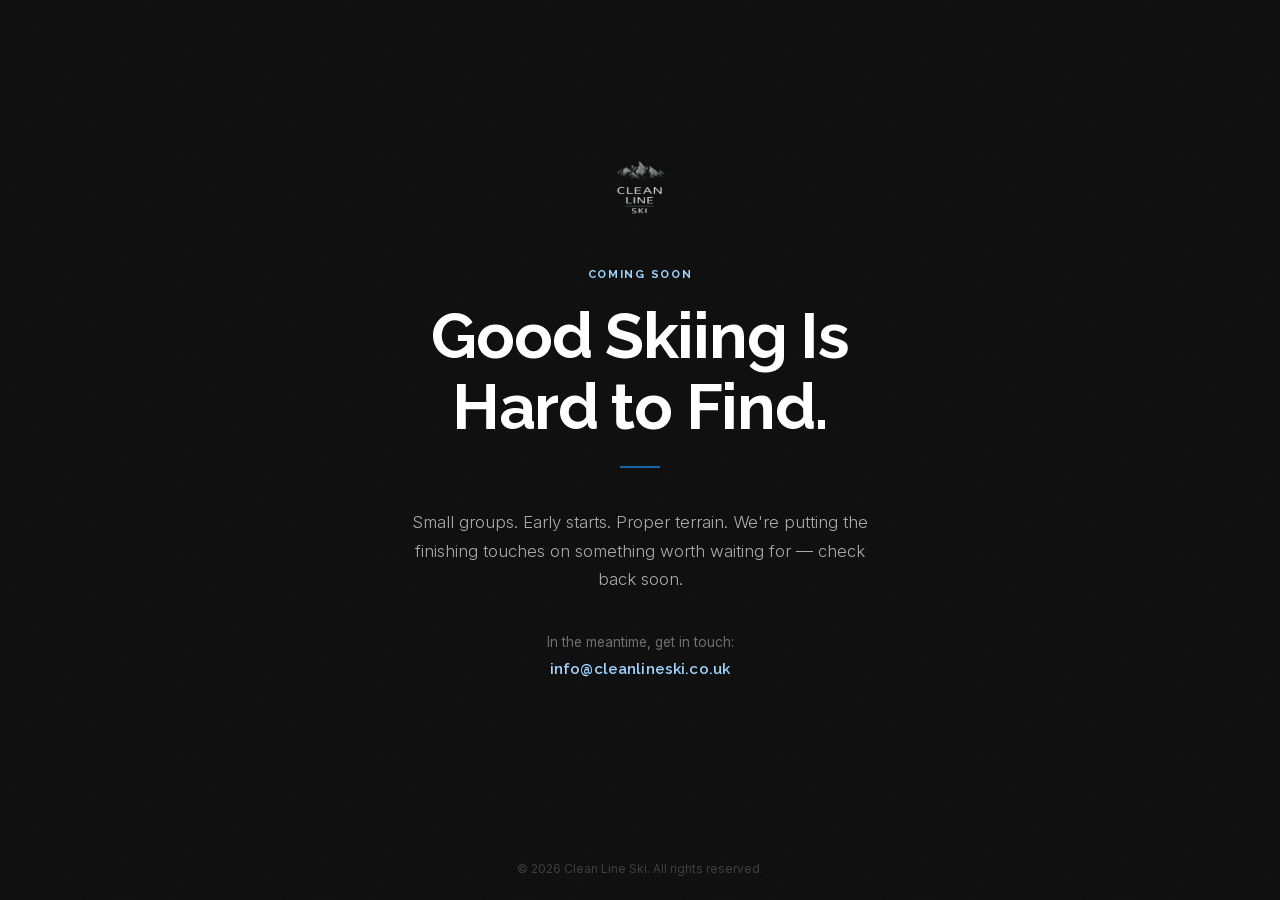
==== commit 4013d100: "fonts!" ====
--- a/index.html
+++ b/index.html
@@ -8,9 +8,7 @@
   <meta name="robots" content="noindex" />
 
   <!-- Fonts -->
-  <link rel="preconnect" href="https://fonts.googleapis.com" />
-  <link rel="preconnect" href="https://fonts.gstatic.com" crossorigin />
-  <link href="https://fonts.googleapis.com/css2?family=Raleway:wght@500;600;700&family=Inter:wght@300;400;500&display=swap" rel="stylesheet" />
+  <link rel="stylesheet" href="css/fonts.css" />
 
   <link rel="icon" type="image/svg+xml" href="favicon.svg" />
 
--- a/css/fonts.css
+++ b/css/fonts.css
@@ -0,0 +1,39 @@
+/* Self-hosted fonts — eliminates Google Fonts render-blocking requests */
+
+/* Inter — latin-ext */
+@font-face {
+  font-family: 'Inter';
+  font-style: normal;
+  font-weight: 300 500;
+  font-display: swap;
+  src: url('../fonts/inter-latin-ext.woff2') format('woff2');
+  unicode-range: U+0100-02BA, U+02BD-02C5, U+02C7-02CC, U+02CE-02D7, U+02DD-02FF, U+0304, U+0308, U+0329, U+1D00-1DBF, U+1E00-1E9F, U+1EF2-1EFF, U+2020, U+20A0-20AB, U+20AD-20C0, U+2113, U+2C60-2C7F, U+A720-A7FF;
+}
+/* Inter — latin */
+@font-face {
+  font-family: 'Inter';
+  font-style: normal;
+  font-weight: 300 500;
+  font-display: swap;
+  src: url('../fonts/inter-latin.woff2') format('woff2');
+  unicode-range: U+0000-00FF, U+0131, U+0152-0153, U+02BB-02BC, U+02C6, U+02DA, U+02DC, U+0304, U+0308, U+0329, U+2000-206F, U+20AC, U+2122, U+2191, U+2193, U+2212, U+2215, U+FEFF, U+FFFD;
+}
+
+/* Raleway — latin-ext */
+@font-face {
+  font-family: 'Raleway';
+  font-style: normal;
+  font-weight: 500 700;
+  font-display: swap;
+  src: url('../fonts/raleway-latin-ext.woff2') format('woff2');
+  unicode-range: U+0100-02BA, U+02BD-02C5, U+02C7-02CC, U+02CE-02D7, U+02DD-02FF, U+0304, U+0308, U+0329, U+1D00-1DBF, U+1E00-1E9F, U+1EF2-1EFF, U+2020, U+20A0-20AB, U+20AD-20C0, U+2113, U+2C60-2C7F, U+A720-A7FF;
+}
+/* Raleway — latin */
+@font-face {
+  font-family: 'Raleway';
+  font-style: normal;
+  font-weight: 500 700;
+  font-display: swap;
+  src: url('../fonts/raleway-latin.woff2') format('woff2');
+  unicode-range: U+0000-00FF, U+0131, U+0152-0153, U+02BB-02BC, U+02C6, U+02DA, U+02DC, U+0304, U+0308, U+0329, U+2000-206F, U+20AC, U+2122, U+2191, U+2193, U+2212, U+2215, U+FEFF, U+FFFD;
+}
